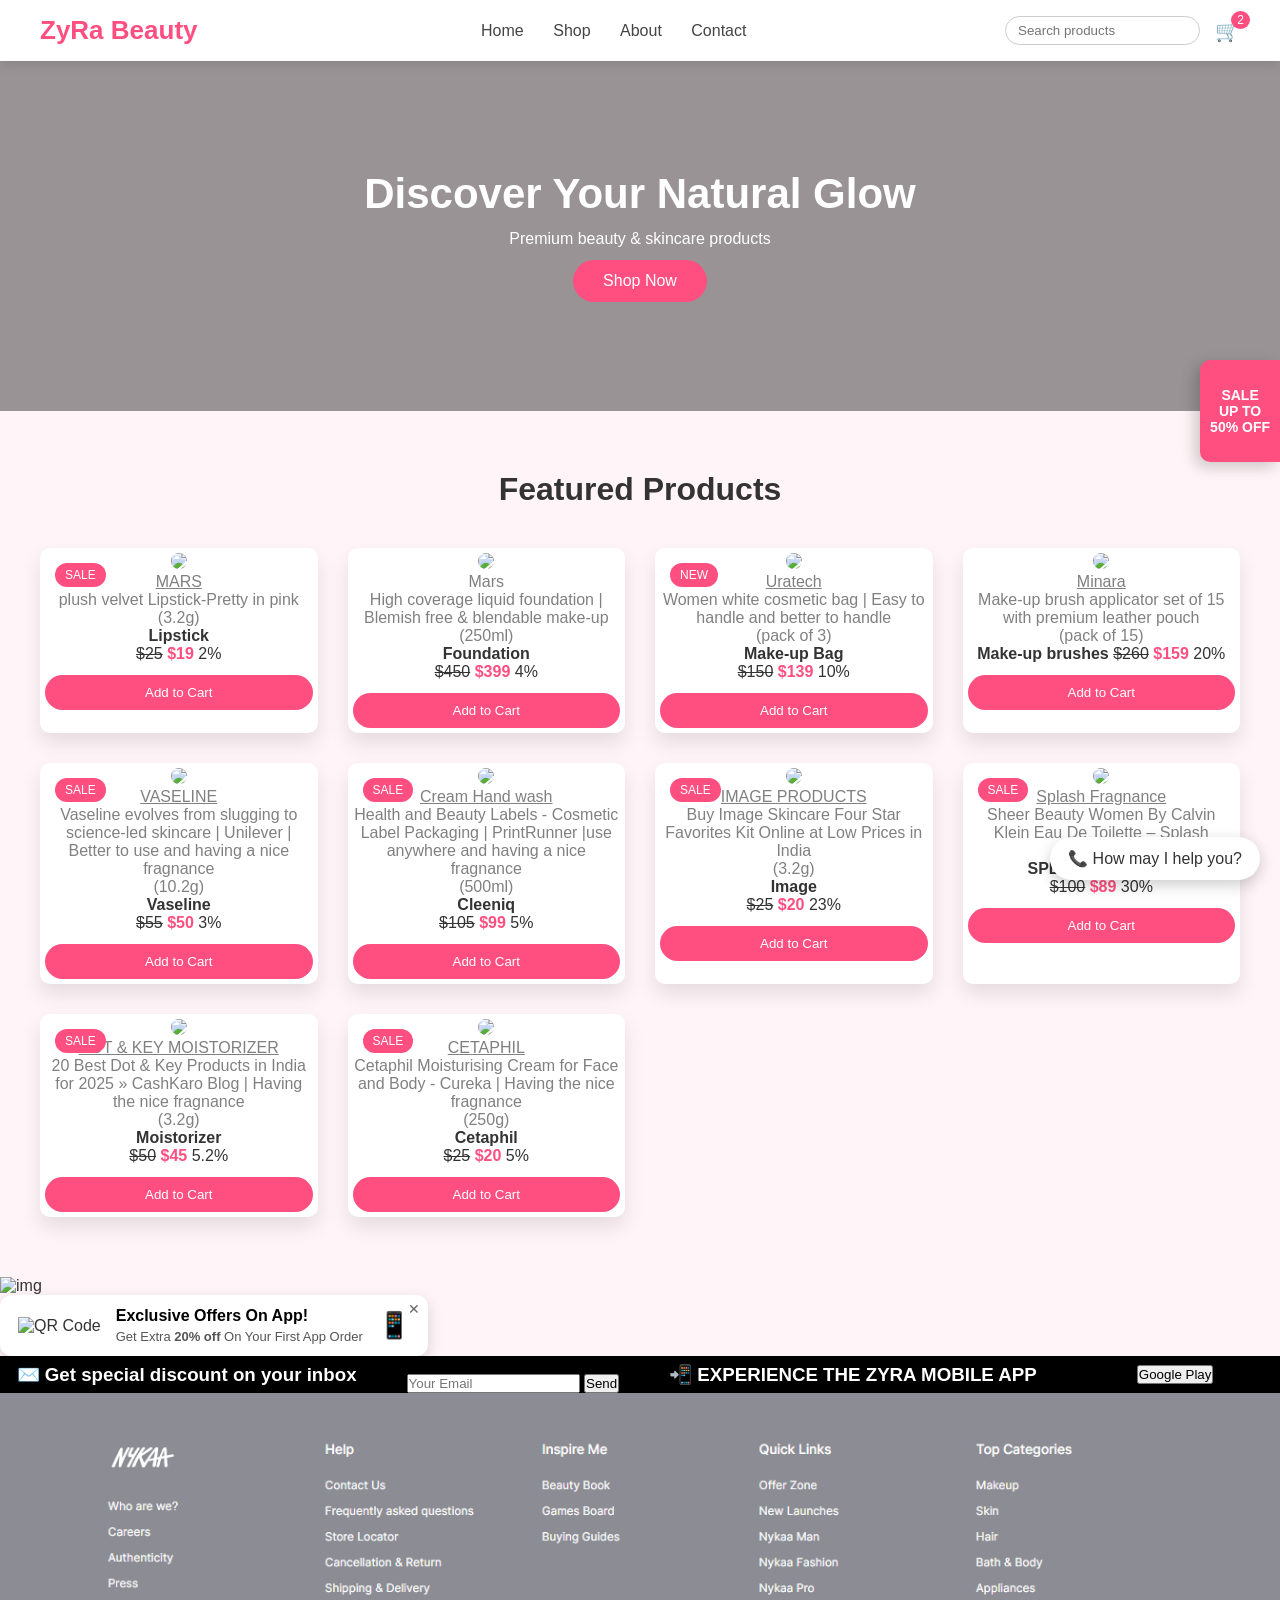
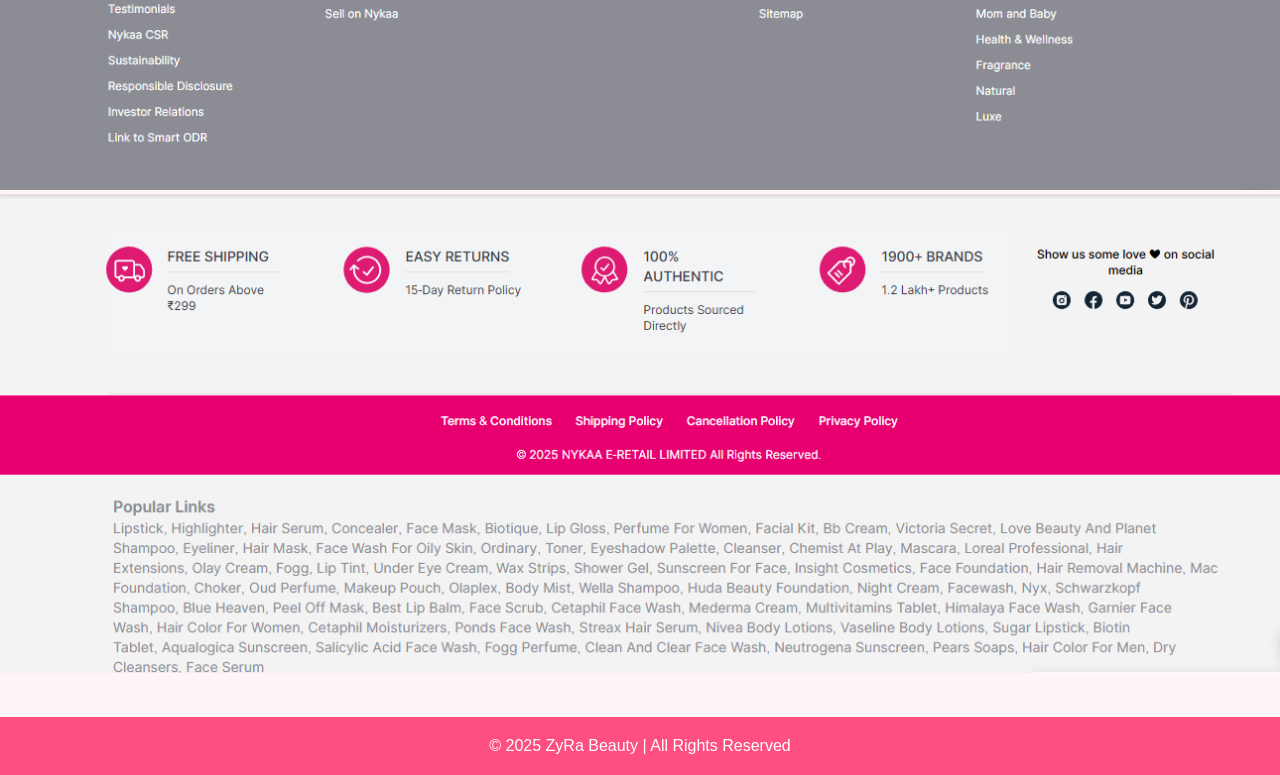
==== ZyRa.html/index.html @ 9ef3675d "Add files via upload" ====
<!DOCTYPE html>
<html lang="en">
<head>
<meta charset="UTF-8">
<meta name="viewport" content="width=device-width, initial-scale=1.0">
<title>ZyRa Beauty | E-Commerce</title>
<link rel="stylesheet" href="stylesheet.css">
<link rel="stylesheet3" href="contact.html">
<link rel="stylesheet2" href="about.html">
<link rel="stylesheet1" href="index.html">
<link rel="stylesheet4" href="shop.html">
</head>

<body>

<header>
    <div class="logo">ZyRa Beauty</div>

    <nav>
        <a href="index.html">Home</a>
        <a href="shop.html">Shop</a>
        <a href="about.html">About</a>
        <a href="contact.html">Contact</a>
    </nav>

    <div class="actions">
         <div class="search-box">
             <input type="text" placeholder="Search products">
             </div>
              <div class="cart">🛒</div>
             </div>
</header>

<section class="hero">
    <h1>Discover Your Natural Glow</h1>
    <p>Premium beauty & skincare products</p>
    <button>Shop Now</button>
    <div class="right-offer">
    <p>SALE<br>UP TO<br><b>50% OFF</b></p>
</div>


</section>

<section class="products">
    <h2>Featured Products</h2>

    <div class="product-grid">

        <div class="product-card">
            <span class="sale">SALE</span>
            <img src="https://images.unsplash.com/photo-1631214524115-9942bf927d4a">
            <p class="info"><U>MARS</U></p>
            <P class="info">plush velvet Lipstick-Pretty in pink</P>
                <p class="info">(3.2g)</p>
                <div>
            <b>Lipstick</b>
                </div>
            <span class="org_price">$25</span>
            <span class="price">$19</span>
            <span>2%</span>
            <button>Add to Cart</button>
        </div>

        <div class="product-card">
            <img src="https://images.unsplash.com/photo-1547887538-e3a2f32cb1cc">
            <p class="info">Mars</U></p>
            <P class="info">High coverage liquid foundation | Blemish free & blendable make-up</P>
                <p class="info">(250ml)</p>
                <div>
                    <b>Foundation</b>
                </div>
            <span class="org_price">$450</span>
            <span class="price">$399</span>
            <span>4%</span>
            <button>Add to Cart</button>
        </div>

        <div class="product-card">
            <span class="sale">NEW</span>
            <img src="https://plus.unsplash.com/premium_photo-1661754333744-38817d55d79a">
            <p class="info"><U>Uratech</U></p>
            <P class="info">Women white cosmetic bag | Easy to handle and better to handle</P>
                <p class="info">(pack of 3)</p>
                <div>
                    <b>Make-up Bag</b>
                </div>
            <span class="org_price">$150</span>
            <span class="price">$139</span>
            <span>10%</span>
            <button>Add to Cart</button>
        </div>

        <div class="product-card">
            <img src="https://images.unsplash.com/photo-1679307658813-da95b901ecd9">
            <p class="info"><U>Minara</U></p>
            <P class="info">Make-up brush applicator set of 15 with premium leather pouch</P>
                <p class="info">(pack of 15)</p>
                <b>Make-up brushes</b>
            <span class="org_price">$260</span>
            <span class="price">$159</span>
            <span>20%</span>
            <button>Add to Cart</button>
        </div>

        <div class="product-card">
            <span class="sale">SALE</span>
            <img src="https://encrypted-tbn0.gstatic.com/images?q=tbn:ANd9GcRCH1MkThlb7WQpl0tHbNeKSN2xncV171aG-w&s">
            <p class="info"><U>VASELINE</U></p>
            <P class="info">Vaseline evolves from slugging to science-led skincare | Unilever | Better to use and having a nice fragnance </P>
                <p class="info">(10.2g)</p>
                <div>
            <b>Vaseline</b>
                </div>
            <span class="org_price">$55</span>
            <span class="price">$50</span>
            <span>3%</span>
            <button>Add to Cart</button>
        </div>

        <div class="product-card">
            <span class="sale">SALE</span>
            <img src="https://encrypted-tbn0.gstatic.com/images?q=tbn:ANd9GcSSYCNO7wUDtpEFOrng9l4YE0GspNti2Ij7gw&s">
            <p class="info"><U>Cream Hand wash</U></p>
            <P class="info">Health and Beauty Labels - Cosmetic Label Packaging | PrintRunner |use anywhere and having a nice fragnance</P>
                <p class="info">(500ml)</p>
                <div>
            <b>Cleeniq</b>
                </div>
            <span class="org_price">$105</span>
            <span class="price">$99</span>
            <span>5%</span>
            <button>Add to Cart</button>
        </div>

        <div class="product-card">
            <span class="sale">SALE</span>
            <img src="https://encrypted-tbn0.gstatic.com/images?q=tbn:ANd9GcTm3rCZIxJBLt514sfn6kXEw1R9D7s2jiHTAQ&s">
            <p class="info"><U>IMAGE PRODUCTS</U></p>
            <P class="info">Buy Image Skincare Four Star Favorites Kit Online at Low Prices in India </P>
                <p class="info">(3.2g)</p>
                <div>
            <b>Image</b>
                </div>
            <span class="org_price">$25</span>
            <span class="price">$20</span>
            <span>23%</span>
            <button>Add to Cart</button>
        </div>


        <div class="product-card">
            <span class="sale">SALE</span>
            <img src="https://encrypted-tbn0.gstatic.com/images?q=tbn:ANd9GcRXDh7aNPAdZQ246RmZM9DoPUfAV4eh8ghulQ&s">
            <p class="info"><U>Splash Fragnance</U></p>
            <P class="info">Sheer Beauty Women By Calvin Klein Eau De Toilette – Splash</P>
                <p class="info">(60ml)</p>
                <div>
            <b>SPLASH PERFUME</b>
                </div>
            <span class="org_price">$100</span>
            <span class="price">$89</span>
            <span>30%</span>
            <button>Add to Cart</button>
        </div>

        <div class="product-card">
            <span class="sale">SALE</span>
            <img src="https://encrypted-tbn0.gstatic.com/images?q=tbn:ANd9GcTKJpj-irbCKEMG7tBjq-iEblNtwBHnoOqJiw&s">
            <p class="info"><U>DOT & KEY MOISTORIZER</U></p>
            <P class="info">20 Best Dot & Key Products in India for 2025 » CashKaro Blog | Having the nice fragnance</P>
                <p class="info">(3.2g)</p>
                <div>
            <b>Moistorizer</b>
                </div>
            <span class="org_price">$50</span>
            <span class="price">$45</span>
            <span>5.2%</span>
            <button>Add to Cart</button>
        </div>

        <div class="product-card">
            <span class="sale">SALE</span>
            <img src="https://encrypted-tbn0.gstatic.com/images?q=tbn:ANd9GcTgSzg53Bjb6aoHlYma3rYL1wNCxeZ1edn0qA&s">
            <p class="info"><U>CETAPHIL</U></p>
            <P class="info">Cetaphil Moisturising Cream for Face and Body - Cureka | Having the nice fragnance</P>
                <p class="info">(250g)</p>
                <div>
            <b>Cetaphil</b>
                </div>
            <span class="org_price">$25</span>
            <span class="price">$20</span>
            <span>5%</span>
            <button>Add to Cart</button>
        </div>





    </div>
</section>

<img src="https://encrypted-tbn0.gstatic.com/images?q=tbn:ANd9GcQB_9kwN8vP8b5z3HsW1oXmwxH2a_R6fpD-7g&s" alt="img" class="beautypic">


<div class="help">📞 How may I help you?</div>
<div class="app-offer">
    <div class="qr">
        <img src="https://api.qrserver.com/v1/create-qr-code/?size=80x80&data=ZyraBeautyApp" alt="QR Code">
    </div>

    <div class="offer-text">
        <h4>Exclusive Offers On App!</h4>
        <p>Get Extra <strong>20% off</strong> On Your First App Order</p>
    </div>

    <div class="phone-icon">
        📱
    </div>

    <span class="close-btn">✕</span>
</div>

<div class="last_box">
    <h3>✉️ Get special discount on your inbox</h3>
    <div>
        <br>
        <input type="email" name="email" placeholder="Your Email">
        <button class="click">Send</button>
        <div> </div>
    </div>
    <h3>📲 EXPERIENCE THE ZYRA MOBILE APP</h3>
    <br>
    <button class="click">Google Play</button>
    <div> </div>
</div>

<img src="img.png" alt="img" width="100%">
<img src="img2.png" alt="img2" width="100%" class="img2">


<footer>
    <p>© 2025 ZyRa Beauty | All Rights Reserved</p>
</footer>

</body>
</html>
---- ZyRa.html/stylesheet.css ----
* {
    margin: 0;
    padding: 0;
    box-sizing: border-box;
    font-family: 'Segoe UI', sans-serif;
}

body {
    background: #fff5f8;
    color: #333;
}

header {
    position: sticky;
    top: 0;
    z-index: 1000;
    background: white;
    display: flex;
    justify-content: space-between;
    align-items: center;
    padding: 15px 40px;
    box-shadow: 0 4px 10px rgba(0,0,0,0.1);
}

.logo {
    font-size: 26px;
    font-weight: bold;
    color: #ff4f81;
}

nav a {
    margin-left: 25px;
    text-decoration: none;
    color: #444;
    font-weight: 500;
    transition: 0.3s;
}

nav a:hover {
    color: #ff4f81;
}

.actions {
    display: flex;
    align-items: center;
    gap: 15px;
}

.search-box input {
    padding: 6px 12px;
    border-radius: 20px;
    border: 1px solid #ccc;
}

.cart {
    position: relative;
    font-size: 20px;
    cursor: pointer;
}

.cart::after {
    content: "2";
    position: absolute;
    top: -8px;
    right: -10px;
    background: #ff4f81;
    color: white;
    font-size: 12px;
    padding: 2px 6px;
    border-radius: 50%;
}

.hero {
    height: 350px;
    background: linear-gradient(rgba(0,0,0,0.4), rgba(0,0,0,0.4)),
    url("https://img.freepik.com/free-photo/beauty-concept-closeup-beautiful-caucasian-woman-applying-makeup_1258-98716.jpg");
    background-size: cover;
    background-position: center;
    color: white;
    display: flex;
    flex-direction: column;
    justify-content: center;
    align-items: center;
    text-align: center;
}

.hero h1 {
    font-size: 42px;
}

.hero p {
    margin: 12px 0;
}

.hero button {
    padding: 12px 30px;
    background: #ff4f81;
    border: none;
    color: white;
    border-radius: 25px;
    font-size: 16px;
    cursor: pointer;
    transition: 0.3s;
}

.hero button:hover {
    background: #e84372;
}

.products {
    padding: 60px 40px;
    text-align: center;
}

.products h2 {
    margin-bottom: 40px;
    font-size: 32px;
}

.product-grid {
    display: grid;
    grid-template-columns: repeat(auto-fit, minmax(230px, 1fr));
    gap: 30px;
}

.product-card {
    background: white;
    padding: 5px;
    border-radius: 10px;
    box-shadow: 0 10px 20px rgba(0,0,0,0.1);
    transition: 0.3s;
    position: relative;
}

.product-card:hover {
    transform: translateY(-10px);
}

.product-card img {
    width: 100%;
    border-radius: 10px;
}

.sale {
    position: absolute;
    top: 15px;
    left: 15px;
    background: #ff4f81;
    color: white;
    padding: 5px 10px;
    font-size: 12px;
    border-radius: 20px;
}

.product-card h3 {
    margin: 12px 0;
}

.price {
    color: #ff4f81;
    font-weight: bold;
}

.product-card button {
    margin-top: 12px;
    padding: 10px;
    width: 100%;
    border: none;
    background: #ff4f81;
    color: white;
    border-radius: 25px;
    cursor: pointer;
    transition: 0.3s;
}

.product-card button:hover {
    background: #e84372;
}

.help {
    position: fixed;
    bottom: 20px;
    right: 20px;
    background: white;
    padding: 12px 18px;
    border-radius: 25px;
    box-shadow: 0 5px 15px rgba(0,0,0,0.2);
    cursor: pointer;
}

footer {
    background: #ff4f81;
    color: white;
    text-align: center;
    padding: 20px;
    margin-top: 40px;
}

@media (max-width: 768px) {
    header {
        flex-direction: column;
        gap: 10px;
    }

    nav a {
        margin: 10px;
    }
}
.app-offer {
    display: flex;
    align-items: center;
    gap: 15px;
    background: #fff;
    padding: 12px 18px;
    border-radius: 12px;
    width: fit-content;
    box-shadow: 0 5px 15px rgba(0,0,0,0.15);
    position: relative;
    font-family: Arial, sans-serif;
}

.qr img {
    width: 70px;
    height: 70px;
}

.offer-text h4 {
    font-size: 16px;
    margin-bottom: 4px;
    color: #000;
}

.offer-text p {
    font-size: 13px;
    color: #555;
}

.phone-icon {
    font-size: 26px;
}

.close-btn {
    position: absolute;
    top: 6px;
    right: 8px;
    font-size: 14px;
    cursor: pointer;
    color: #666;
}

.close-btn:hover {
    color: #000;
}
.info{
    color: gray;
}
.org_price{
    text-decoration: line-through;
}
.right-offer {
    position: fixed;
    right: 0;
    top: 40%;
    background: #ff4f81;
    color: white;
    padding: 15px 10px;
    border-radius: 10px 0 0 10px;
    text-align: center;
    font-size: 14px;
    font-weight: bold;
    cursor: pointer;
    z-index: 999;
    box-shadow: -5px 5px 15px rgba(0,0,0,0.2);
    transition: 0.3s;
}

.right-offer:hover {
    padding-right: 20px;
}

.right-offer span {
    font-size: 20px;
    display: block;
    margin-bottom: 5px;
}
.last_box{
    box-sizing: border-box;
    width:auto;
    height: auto;
    background-color: black;
    color: white;
    display: flex;
    justify-content: center;
    align-items: center;
    gap: 50px;
}
.click{
    cursor: pointer;
}
.img2{
    cursor: pointer;
}
.beautypic{
    width: 100%;
}
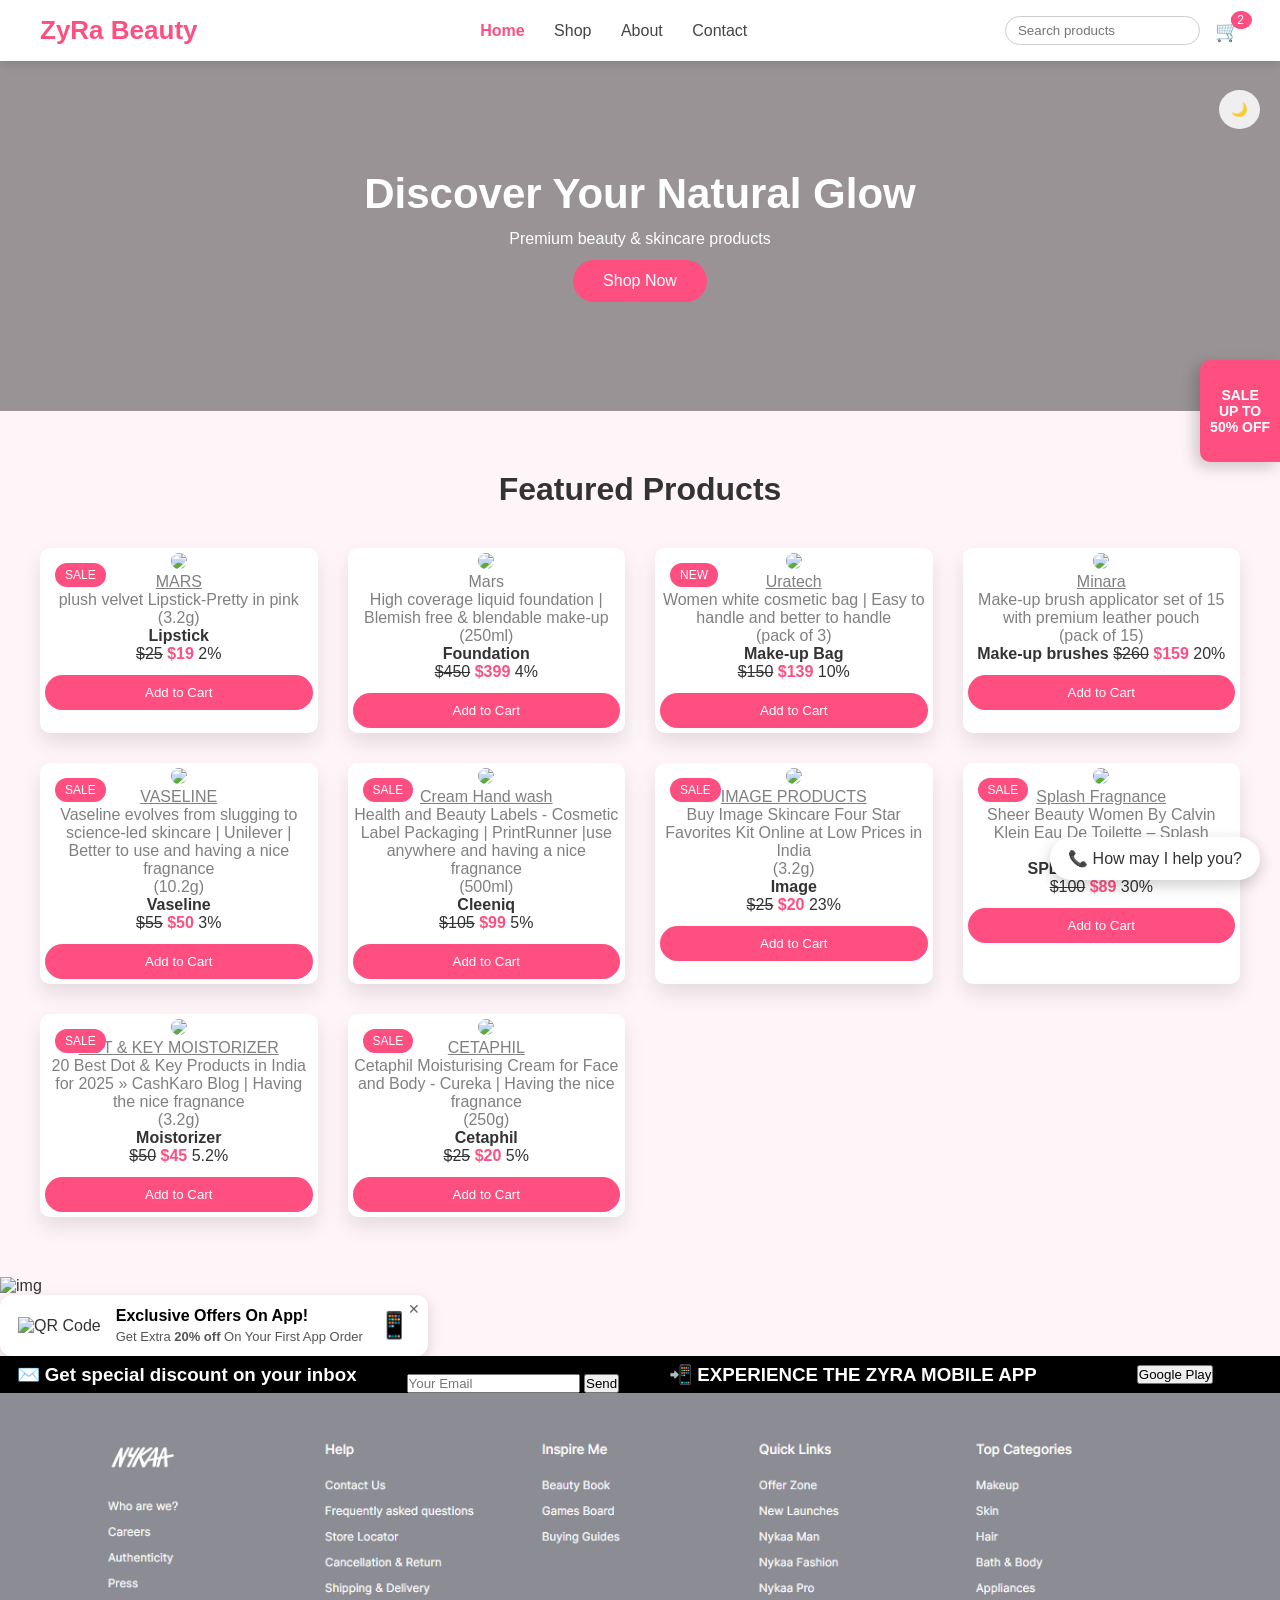
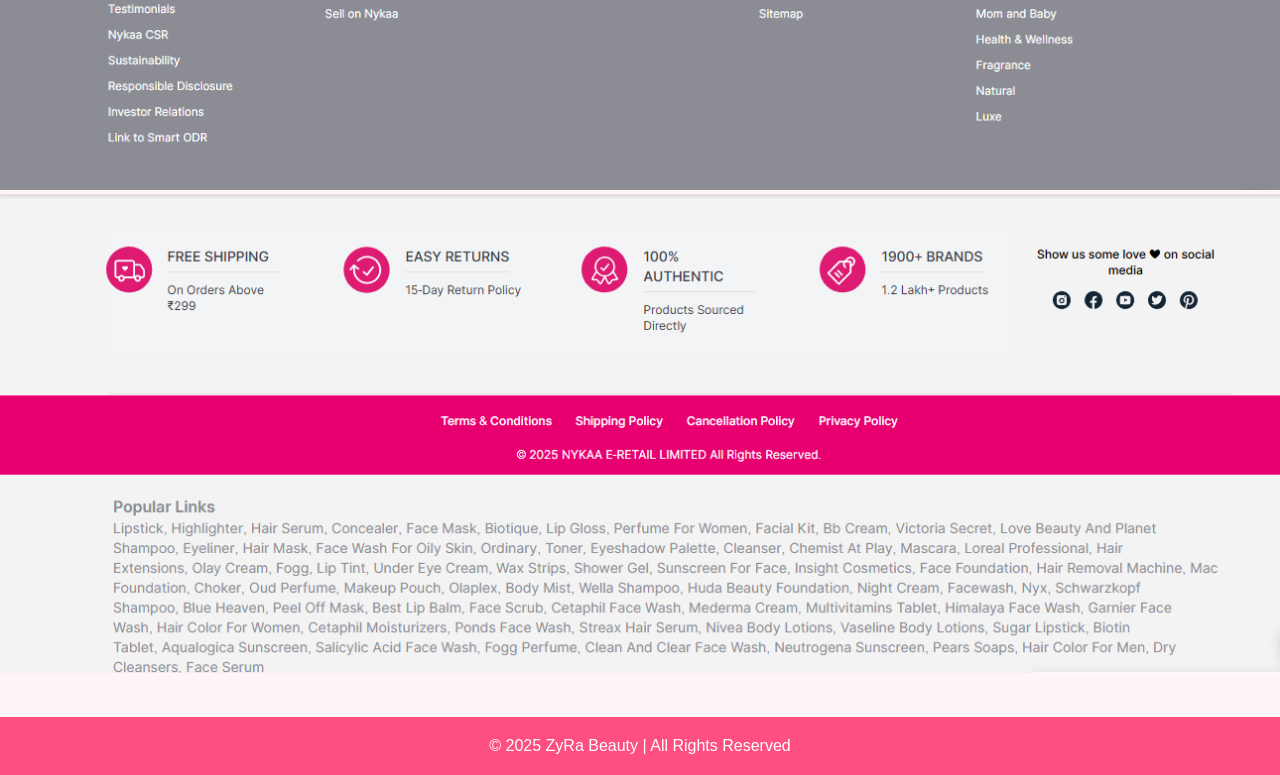
==== commit ebc8e9b8: "Add files via upload" ====
--- a/ZyRa.html/index.html
+++ b/ZyRa.html/index.html
@@ -244,5 +244,7 @@
     <p>© 2025 ZyRa Beauty | All Rights Reserved</p>
 </footer>
 
+<script src="app.jsx"></script>
+
 </body>
 </html>
